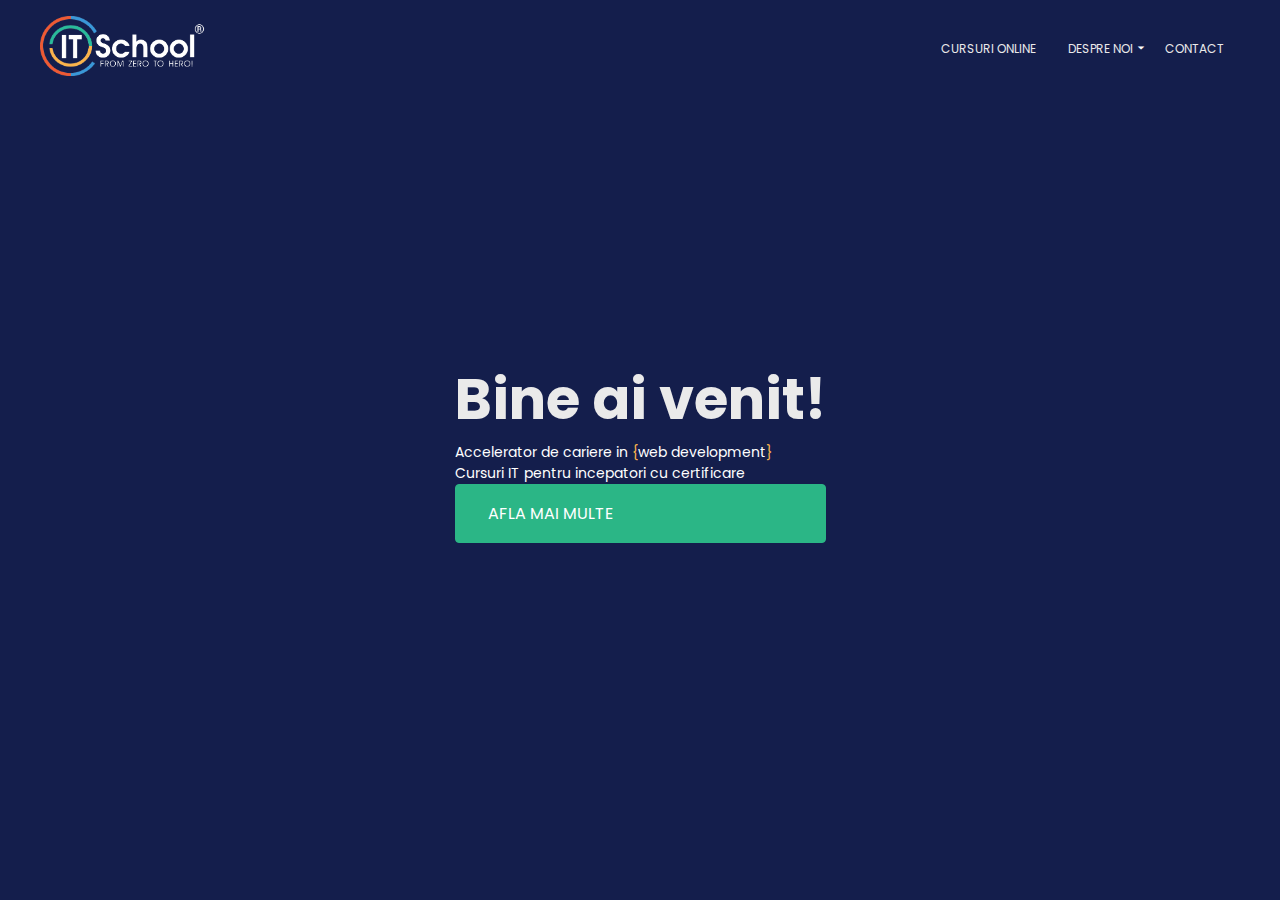
==== index.html @ bfc64053 "initialize project" ====
<!DOCTYPE html>
<html lang="en">
  <head>
    <meta charset="UTF-8" />
    <meta http-equiv="X-UA-Compatible" content="IE=edge" />
    <meta name="viewport" content="width=device-width, initial-scale=1.0" />
    <!-- Adaugam metatag-urile pentru Google -->
    <title>Clonă IT School</title>
    <meta name="description" content="O replică a site-ului itschool.ro" />

    <!-- Includem font-urile prima oara -->
    <link rel="preconnect" href="https://fonts.googleapis.com" />
    <link rel="preconnect" href="https://fonts.gstatic.com" crossorigin />
    <link
      href="https://fonts.googleapis.com/css2?family=Poppins:ital,wght@0,400;0,700;1,400&display=swap"
      rel="stylesheet"
    />
    <!-- Pentru iconite -->
    <link
      rel="stylesheet"
      href="https://fonts.googleapis.com/css2?family=Material+Symbols+Outlined:opsz,wght,FILL,GRAD@24,400,0,0"
    />
    <!-- Includem CSS-urile noastre -->
    <link rel="stylesheet" href="css/main.css" />
    <link rel="stylesheet" href="css/home.css" />
  </head>
  <body>
    <nav>
      <div class="container">
        <a href="index.html" class="logo-link">
          <img src="img/itschool-logo.png" alt="itschool logo" />
        </a>
        <span class="material-symbols-outlined menu"> menu </span>
        <ul class="link-list">
          <li>
            <a href="pages/courses.html"> Cursuri Online </a>
          </li>
          <li class="about-us">
            <a href="pages/about.html" class="about-us-link">
              Despre Noi
              <!-- Iconita luata de pe Material Icons. -->
              <span class="material-symbols-outlined arrow-down-icon">
                arrow_drop_down
              </span>
            </a>
            <ul class="secondary-menu">
              <li><a href="#">IT School</a></li>
              <li><a href="pages/about.html">Despre noi</a></li>
            </ul>
          </li>
          <li>
            <a href="pages/contact.html"> Contact </a>
          </li>
        </ul>
      </div>
    </nav>
    <section class="welcome">
      <div class="container">
        <h1>Bine ai venit!</h1>
        <p>
          Accelerator de cariere in <span class="decoration">{</span>web
          development<span class="decoration">}</span>
        </p>
        <p>
          Cursuri IT pentru incepatori cu certificare
          <img
            src="https://itschool-clone.netlify.app/img/microsoft.png"
            alt=""
          />
          <img src="https://itschool-clone.netlify.app/img/adobe.png" alt="" />
          <img src="https://itschool-clone.netlify.app/img/apple.png" alt="" />
          <img
            src="https://itschool-clone.netlify.app/img/minister.png"
            alt=""
          />
        </p>
        <a href="pages/about.html">Afla mai multe</a>
      </div>
    </section>
  </body>
</html>
---- css/main.css ----
/* Adaugam varaibile */
:root {
  --text-primary: #101d42;
  --text-secondary: #fbb44c;
  --text-dark: #2b2922;
  --text-light: #eaeaea;
  --text-white: #ffffff;

  --bg-primary: #141e4c;
  --bg-secondary: #dfedf5;
  --bg-dark: #101d42;
  --bg-light: #ffffff;

  --fs-large: 1rem;
  --fs-medium: 0.875rem;
  --fs-small: 0.75rem;

  --spacing-xl: 2.625rem;
  --spacing-large: 1.75rem;
  --spacing-medium: 1rem;
  --spacing-small: 0.5rem;
  --spacing-tiny: 0.25rem;
}

/* Resetam proprietatile default */
* {
  box-sizing: border-box;
}

body,
h1,
h2,
h3,
p {
  margin: 0;
  padding: 0;
}

ul {
  list-style-type: none;
  margin: 0;
  padding: 0;
}

a {
  display: block;
  text-decoration: none;
}

/* Adaugam proprietati legate de font */
body {
  font-family: "Poppins", sans-serif;
}

h1 {
  font-size: 3.5rem;
}

h2 {
  font-size: 1.75rem;
}

h3 {
  font-size: 1.5rem;
}

p {
  font-size: var(--fs-medium);
}

/* Adaugam proprietati legate de culori */
h1 {
  color: var(--text-light);
}

h2 {
  color: var(--text-primary);
}

h3 {
  color: var(--text-secondary);
}

p {
  color: var(--text-dark);
}

/* Clase reutilizabile */

.container {
  min-width: 320px;
  max-width: 1200px;
  margin: auto;
}

/* Stilizeara nav-ului */
nav {
  background-color: var(--bg-primary);
  padding: var(--spacing-medium);
  position: fixed;
  top: 0;
  width: 100%;
}

nav .container {
  display: flex;
  justify-content: space-between;
  align-items: center;
}

nav .logo-link {
  padding: 0;
}

nav img {
  width: auto;
  height: 60px;
}

nav ul {
  display: flex;
}

nav li {
  /* Nu uitam sa punem position:relative pe elementul fata de care pozitionam absolut. */
  position: relative;
}

nav a {
  font-size: var(--fs-small);
  /* Transformam textul sa contina doar majuscule.*/
  text-transform: uppercase;

  color: var(--text-light);

  padding: var(--spacing-medium);
}

nav a:hover {
  color: var(--text-secondary);
}

nav .arrow-down-icon {
  font-size: var(--fs-large);

  /* Daca nu specificam top, left, right sau bottom, elementul va fi pozitionat automat, iar in acest caz il pozitioneaza fix cum trebuie. */
  position: absolute;
}

nav .secondary-menu {
  display: flex;
  flex-direction: column;

  background-color: var(--bg-dark);

  position: absolute;
  right: -10px;
  top: calc(100% - 10px);

  display: none;
}

nav .about-us {
  position: relative;
}

.about-us:hover .secondary-menu {
  display: block;
}

nav .material-symbols-outlined {
  color: white;
}

nav .menu {
  display: none;
}

@media (max-width: 576px) {
  nav .link-list {
    /* display: none; */
    position: fixed;
    top: 92px;
    left: 0;

    flex-direction: column;
    background-color: #101d42;
    width: 100%;
  }

  nav .menu {
    display: block;
  }
}
---- css/home.css ----
.welcome {
  background-color: var(--bg-primary);
  height: 100vh;

  display: flex;
  align-items: center;
  justify-content: start;
}

.welcome p {
  color: var(--text-white);
}

.welcome .decoration {
  color: var(--text-secondary);
}

.welcome img {
  height: 40px;
  position: relative;
  top: 10px;
}

/* .welcome .container {
  flex-grow: 1;
} */

.welcome a {
  color: var(--text-white);
  background-color: #2bb686;
  padding: 16px 32px;
  text-transform: uppercase;
  border-radius: 4px;
  border: 1px solid #2bb686;
}

.welcome a:hover {
  background-color: transparent;
}

@media (max-width: 576px) {
  .welcome img {
    display: block;
  }

  h1 {
    font-size: 2.5rem;
  }
}
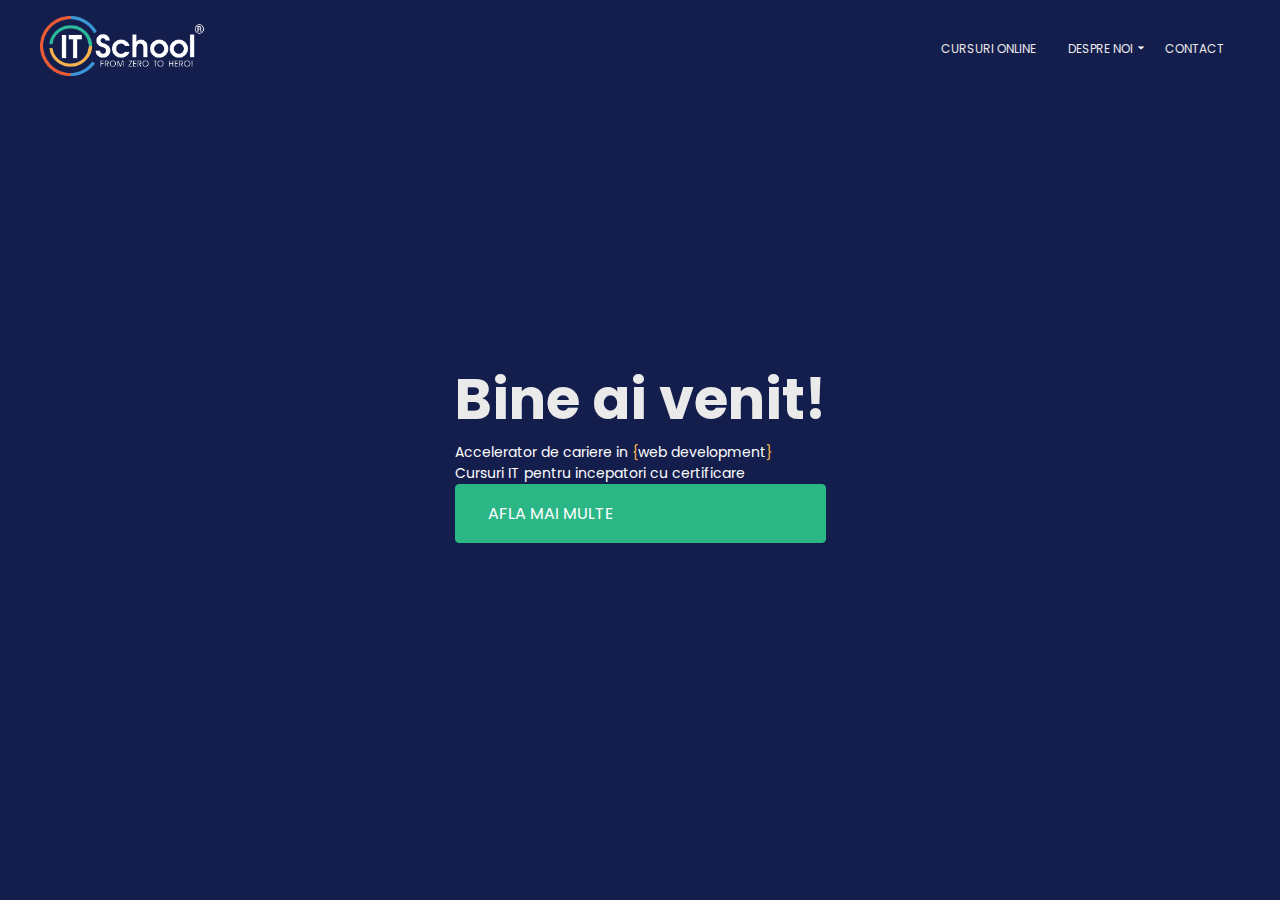
==== commit 58b35c95: "remove comments" ====
--- a/index.html
+++ b/index.html
@@ -4,23 +4,19 @@
     <meta charset="UTF-8" />
     <meta http-equiv="X-UA-Compatible" content="IE=edge" />
     <meta name="viewport" content="width=device-width, initial-scale=1.0" />
-    <!-- Adaugam metatag-urile pentru Google -->
     <title>Clonă IT School</title>
     <meta name="description" content="O replică a site-ului itschool.ro" />
 
-    <!-- Includem font-urile prima oara -->
     <link rel="preconnect" href="https://fonts.googleapis.com" />
     <link rel="preconnect" href="https://fonts.gstatic.com" crossorigin />
     <link
       href="https://fonts.googleapis.com/css2?family=Poppins:ital,wght@0,400;0,700;1,400&display=swap"
       rel="stylesheet"
     />
-    <!-- Pentru iconite -->
     <link
       rel="stylesheet"
       href="https://fonts.googleapis.com/css2?family=Material+Symbols+Outlined:opsz,wght,FILL,GRAD@24,400,0,0"
     />
-    <!-- Includem CSS-urile noastre -->
     <link rel="stylesheet" href="css/main.css" />
     <link rel="stylesheet" href="css/home.css" />
   </head>
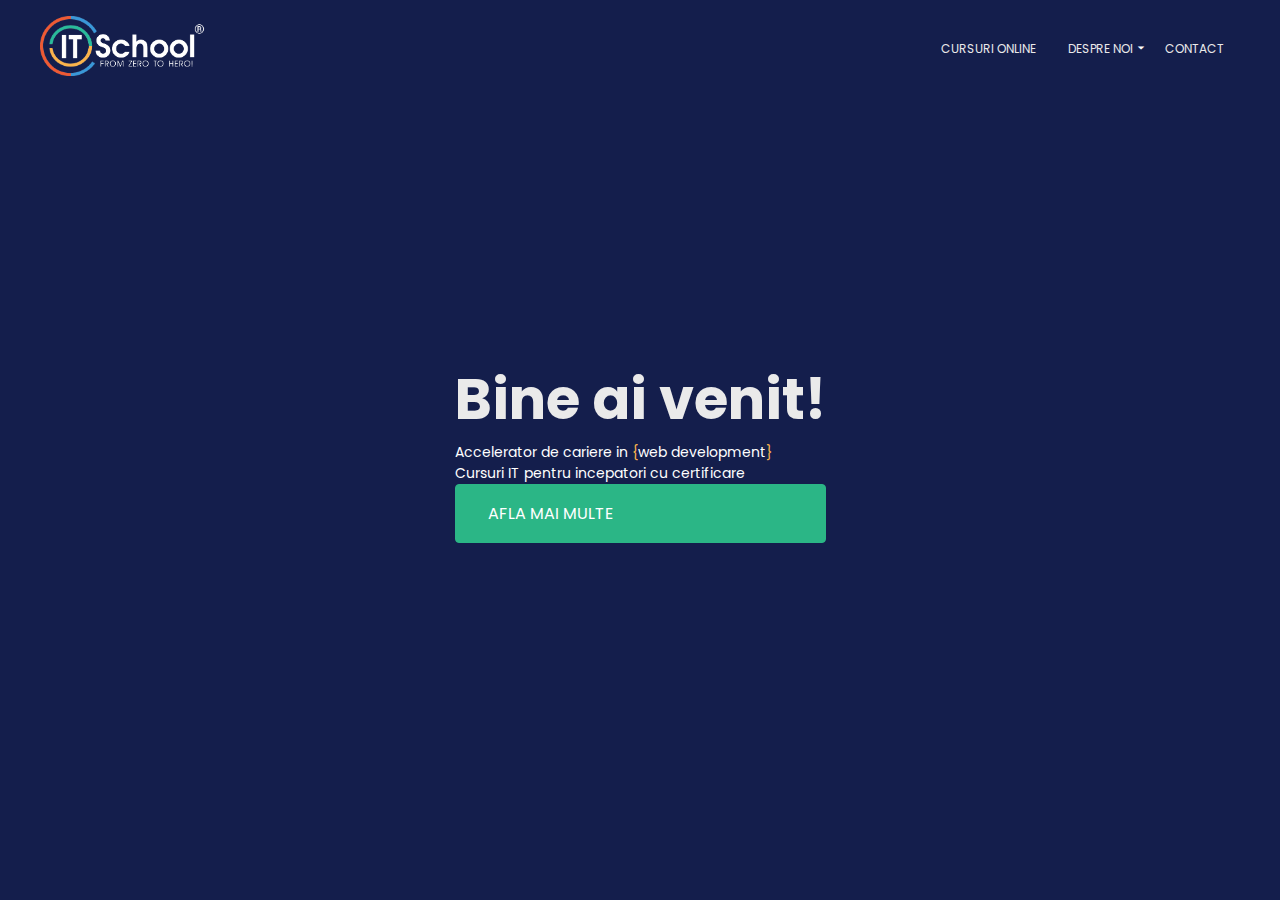
==== commit fd346783: "remove more comments" ====
--- a/index.html
+++ b/index.html
@@ -34,7 +34,6 @@
           <li class="about-us">
             <a href="pages/about.html" class="about-us-link">
               Despre Noi
-              <!-- Iconita luata de pe Material Icons. -->
               <span class="material-symbols-outlined arrow-down-icon">
                 arrow_drop_down
               </span>
